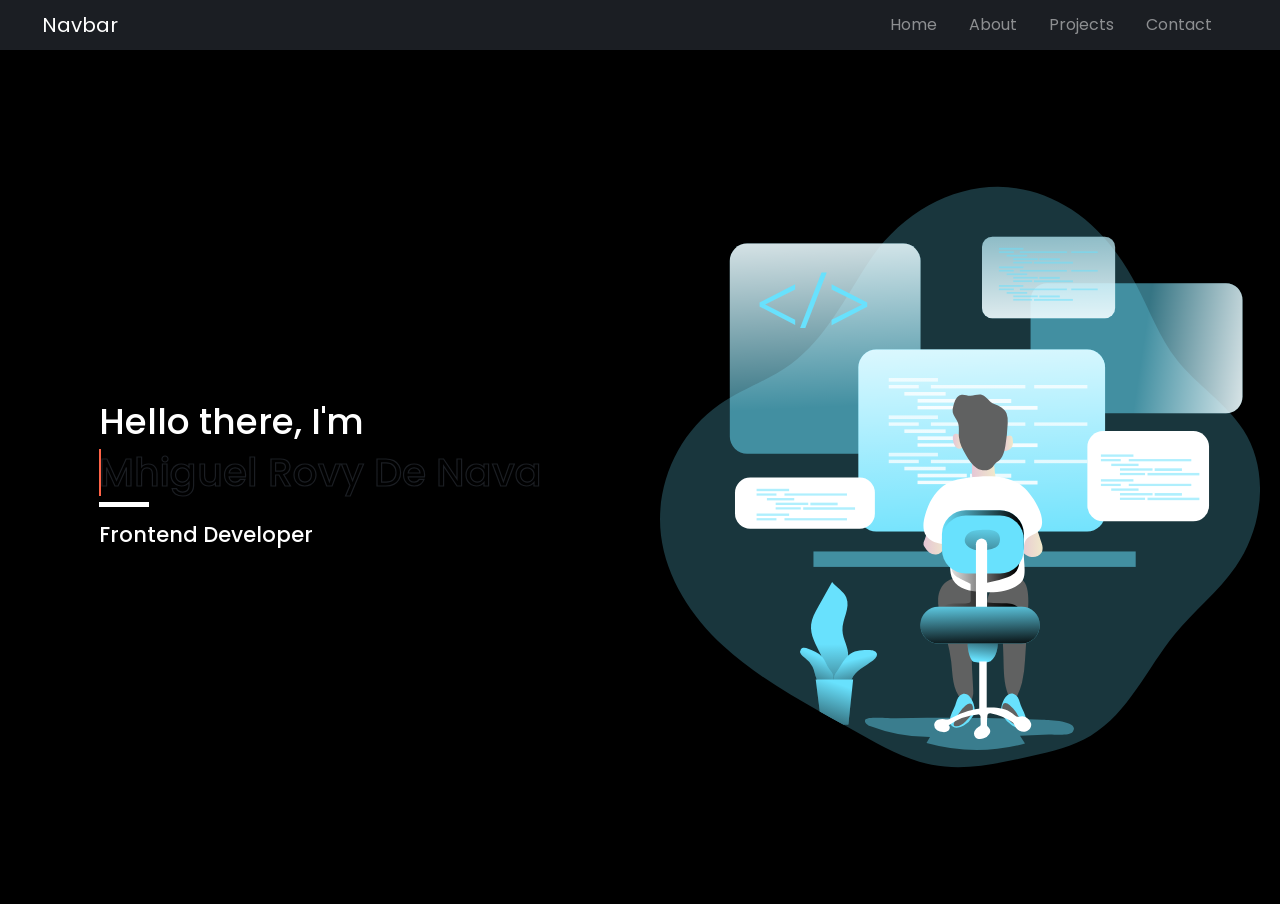
==== index.html @ cf02e926 "commit on main" ====
<!DOCTYPE html>
<html lang="en">
<head>
    <meta charset="UTF-8">
    <meta name="viewport" content="width=device-width, initial-scale=1.0">
    <title>My Portfolio</title>
    <!-- Bootstrap 4.6 -->
    <link rel="stylesheet" href="https://cdn.jsdelivr.net/npm/bootstrap@4.6.1/dist/css/bootstrap.min.css" integrity="sha384-zCbKRCUGaJDkqS1kPbPd7TveP5iyJE0EjAuZQTgFLD2ylzuqKfdKlfG/eSrtxUkn" crossorigin="anonymous">
    <!-- External CSS -->
    <link rel="stylesheet" href="style.css"/>
    <link rel="stylesheet" href="../node_modules/normalize.css/"/>
    <!-- Google Font -->
    <link rel="preconnect" href="https://fonts.googleapis.com">
    <link rel="preconnect" href="https://fonts.gstatic.com" crossorigin>
    <link href="https://fonts.googleapis.com/css2?family=Poppins:wght@300;400;500&display=swap" rel="stylesheet">
</head>
<body>
    <!-- Navigation Bar -->
    <nav class="navbar navbar-expand-lg navbar-dark sticky-top">
        <a class="navbar-brand" href="#">Navbar</a>
        <button class="navbar-toggler" type="button" data-toggle="collapse" data-target="#nav-hamburger">
          <span class="navbar-toggler-icon"></span>
        </button>
      
        <div class="collapse navbar-collapse" id="nav-hamburger">
          <ul class="navbar-nav ml-auto">
            <li class="nav-item">
              <a class="nav-link" href="#home">Home</a>
            </li>
            <li class="nav-item">
              <a class="nav-link" href="#about">About</a>
            </li>
            <li class="nav-item">
                <a class="nav-link" href="#project">Projects</a>
              </li>
              <li class="nav-item">
                <a class="nav-link" href="#contact">Contact</a>
              </li>
          </ul>
        </div>
      </nav>
      
    <div class="container-fluid">
      <div class="intro" id="home">
        <div class="row">
          <!-- Left Column Introduction -->
          <div class="intro-left col-md">
            <div class="left-column">
              <h2>Hello there, I'm</h2>
              <h1 class="text-animate" data-text="Mhiguel&nbsp;Rovy&nbsp;De&nbsp;Nava">Mhiguel&nbsp;Rovy&nbsp;De&nbsp;Nava</h1>
              <div class="line"></div>
              <h3 class="skill">Frontend Developer</h3>
            </div>
          </div>
          <!-- Right Column Introduction -->
          <div class="intro-right col-md">
            <img src="./images/Intro-illustration.svg" alt="A Man Standing">
          </div>
        </div>
      </div>
    </div>

    <!-- Bootstrap JS -->
    <script src="https://cdn.jsdelivr.net/npm/jquery@3.5.1/dist/jquery.slim.min.js" integrity="sha384-DfXdz2htPH0lsSSs5nCTpuj/zy4C+OGpamoFVy38MVBnE+IbbVYUew+OrCXaRkfj" crossorigin="anonymous"></script>
    <script src="https://cdn.jsdelivr.net/npm/bootstrap@4.6.1/dist/js/bootstrap.bundle.min.js" integrity="sha384-fQybjgWLrvvRgtW6bFlB7jaZrFsaBXjsOMm/tB9LTS58ONXgqbR9W8oWht/amnpF" crossorigin="anonymous"></script>
</body>
</html>
---- style.css ----
*{
    font-family: 'Poppins', sans-serif;
    font-size: 12px;
}
body{
    width: 100%;
    min-height: 100vh;
}
html{
    scroll-behavior: smooth;
}
.container-fluid{
    margin-top: 0px;
    background: #000000;
    height: 100%;
}
/* Navigation Bar */
.navbar{
    background: #1B1E23;
}
.navbar-brand{
    margin-left: 30px;
    color: white;
    font-size: 20px;
}
.navbar-nav{
    margin-right: 30px;
}
.nav-item{
    margin-right: 20px;
}
.nav-link{
    color: white;
    font-size: 16px;
}

/* Introduction Text Animation*/
.intro-left h1.text-animate{
    font-size: 5em;
    color: #000000;
    -webkit-text-stroke: 0.1rem #1B1E23;
    position: relative;
}
.intro-left h1.text-animate::before{
    content: attr(data-text);
    position: absolute;
    left: 0;
    top: 0;
    width: 0;
    height: 100%;
    color: tomato;
    -webkit-text-stroke: 0;
    overflow: hidden;
    border-right: 2px solid;
    animation: animate 7s infinite;
}
@keyframes animate{
    0%, 10%, 100%{
        width: 0;
    }
    60%, 80%{
        width: 100%;
    }
}

/* Introduction Left */
.intro-left{
    background-color: #000000; 
    display: flex;
    flex-direction: column;
    justify-content: center;
    align-items: center;
}
.intro-left{
    color: white;
    height: 94.9vh;
}
.intro-left h2{
    font-size: 4rem;
}
.left-column .skill{
    margin-top: 15px;
}
.line{
    border-bottom: 5px solid white;
    width: 50px;
}

/* Introduction Right */
.intro-right{
    display: flex;
    flex-direction: column;
    justify-content: center;
    align-items: center;
}
.intro-right img{
    width: 700px;
    height: 700px;
}

/* Screen Sizes adjustment */
@media screen and (min-width: 320px){
    .intro-left h1.text-animate{
        font-size: 2.3em;
        color: #000000;
        -webkit-text-stroke: 0.1rem #1B1E23;
        position: relative;
    }
    .intro-left h2{
        font-size: 2rem;
    }
    .intro-right img{
        width: 300px;
        height: 300px;
    }
}
@media screen and (min-width: 1200px){
    .intro-left h1.text-animate{
        font-size: 3.3em;
        color: #000000;
        -webkit-text-stroke: 0.1rem #1B1E23;
        position: relative;
    }
    .intro-left h2{
        font-size: 3rem;
    }
    .intro-right img{
        width: 600px;
        height: 600px;
    }
}
@media screen and (min-width: 1620px){
    .intro-left h1.text-animate{
        font-size: 4.3em;
        color: #000000;
        -webkit-text-stroke: 0.1rem #1B1E23;
        position: relative;
    }
    .intro-left h2{
        font-size: 4rem;
    }
    .intro-right img{
        width: 700px;
        height: 700px;
    }
}
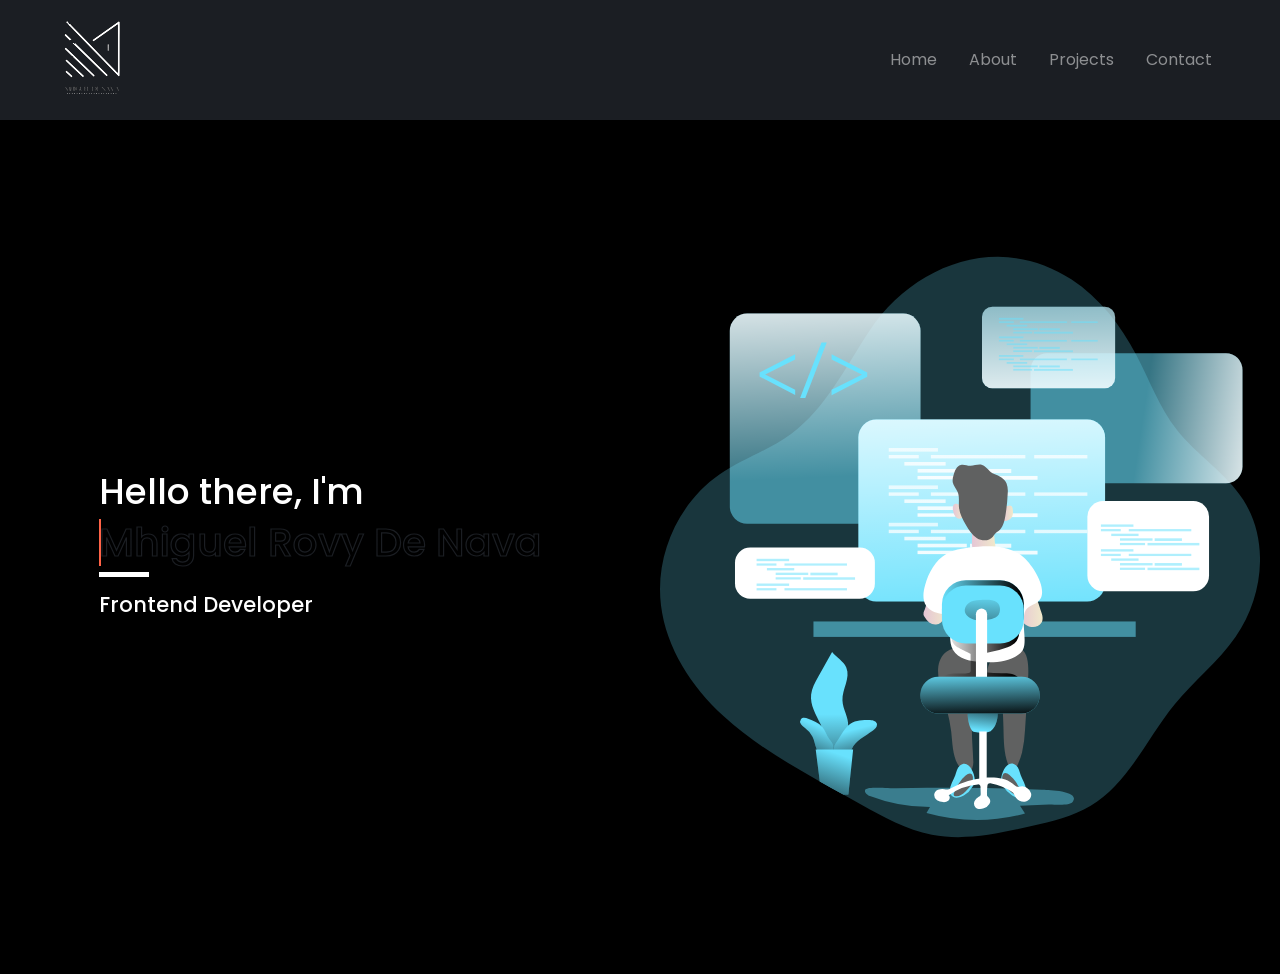
==== commit e7ec0182: "commit on main" ====
--- a/index.html
+++ b/index.html
@@ -17,7 +17,7 @@
 <body>
     <!-- Navigation Bar -->
     <nav class="navbar navbar-expand-lg navbar-dark sticky-top">
-        <a class="navbar-brand" href="#">Navbar</a>
+        <a class="navbar-brand" href="#"><img src="./images/Logo.png" alt="Website Logo"></a>
         <button class="navbar-toggler" type="button" data-toggle="collapse" data-target="#nav-hamburger">
           <span class="navbar-toggler-icon"></span>
         </button>
--- a/style.css
+++ b/style.css
@@ -22,6 +22,9 @@
     margin-left: 30px;
     color: white;
     font-size: 20px;
+}
+.navbar-brand img{
+    width: 100px;
 }
 .navbar-nav{
     margin-right: 30px;
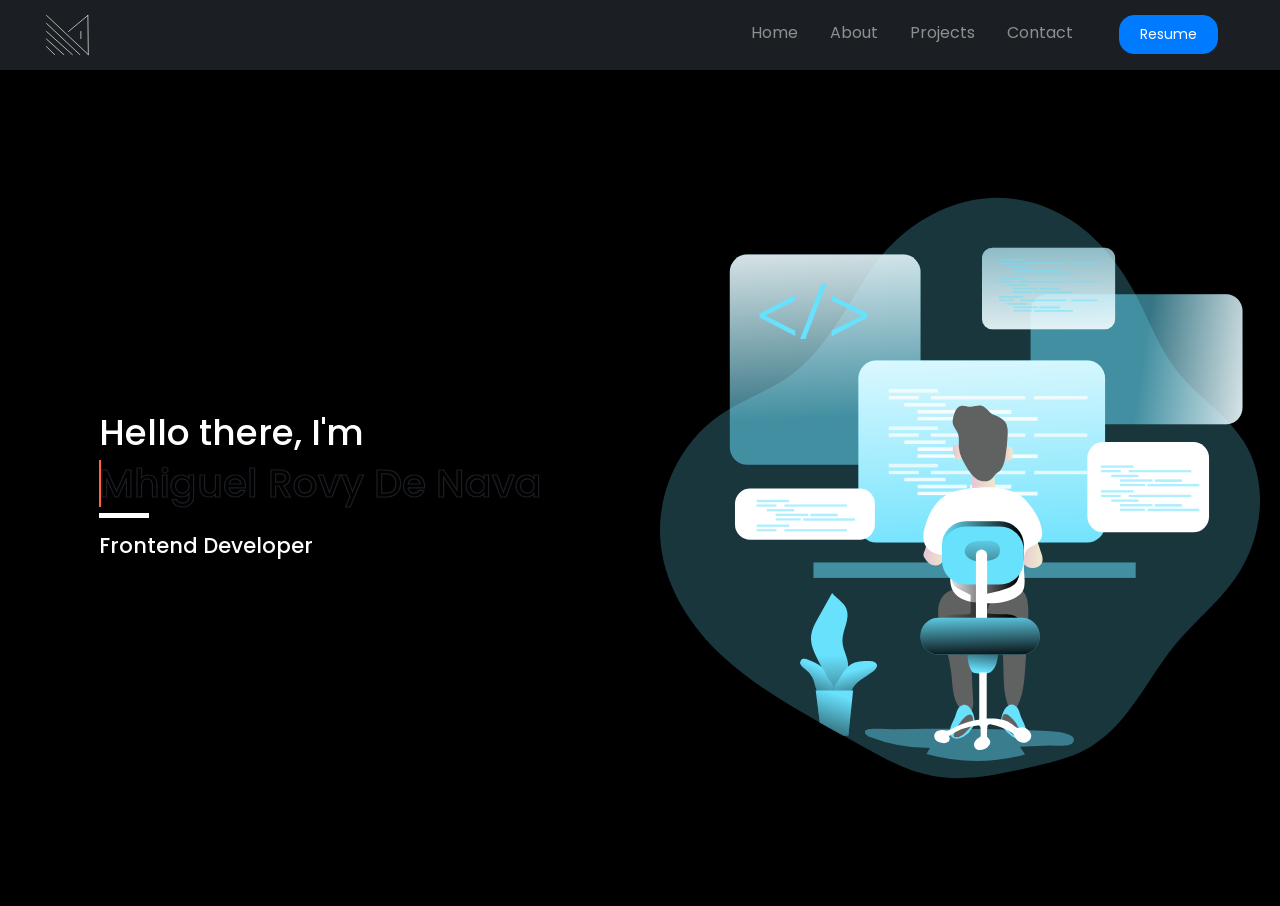
==== commit b9c60bc8: "commit on main" ====
--- a/index.html
+++ b/index.html
@@ -4,6 +4,8 @@
     <meta charset="UTF-8">
     <meta name="viewport" content="width=device-width, initial-scale=1.0">
     <title>My Portfolio</title>
+    <!-- Favicon -->
+    <link rel="shortcut icon" type="image/svg" href="./images/Logo.svg">
     <!-- Bootstrap 4.6 -->
     <link rel="stylesheet" href="https://cdn.jsdelivr.net/npm/bootstrap@4.6.1/dist/css/bootstrap.min.css" integrity="sha384-zCbKRCUGaJDkqS1kPbPd7TveP5iyJE0EjAuZQTgFLD2ylzuqKfdKlfG/eSrtxUkn" crossorigin="anonymous">
     <!-- External CSS -->
@@ -17,7 +19,8 @@
 <body>
     <!-- Navigation Bar -->
     <nav class="navbar navbar-expand-lg navbar-dark sticky-top">
-        <a class="navbar-brand" href="#"><img src="./images/Logo.png" alt="Website Logo"></a>
+        <a class="navbar-brand" href="#">
+          <img src="./images/Logo.svg" alt="Website Logo"></a>
         <button class="navbar-toggler" type="button" data-toggle="collapse" data-target="#nav-hamburger">
           <span class="navbar-toggler-icon"></span>
         </button>
@@ -35,6 +38,11 @@
               </li>
               <li class="nav-item">
                 <a class="nav-link" href="#contact">Contact</a>
+              </li>
+              <li class="nav-item">
+                <a href="./images/My-Resume.pdf">
+                  <button type="button" class="btn btn-primary">Resume</button>
+                </a>
               </li>
           </ul>
         </div>
--- a/style.css
+++ b/style.css
@@ -24,13 +24,20 @@
     font-size: 20px;
 }
 .navbar-brand img{
-    width: 100px;
+    height: 50px;
+
 }
 .navbar-nav{
     margin-right: 30px;
 }
 .nav-item{
     margin-right: 20px;
+}
+.nav-item .btn{
+    font-size: 14px;
+    margin-left: 20px;
+    padding: 8px 20px;
+    border-radius: 15px;
 }
 .nav-link{
     color: white;
@@ -76,7 +83,7 @@
 }
 .intro-left{
     color: white;
-    height: 94.9vh;
+    height: 92.9vh;
 }
 .intro-left h2{
     font-size: 4rem;
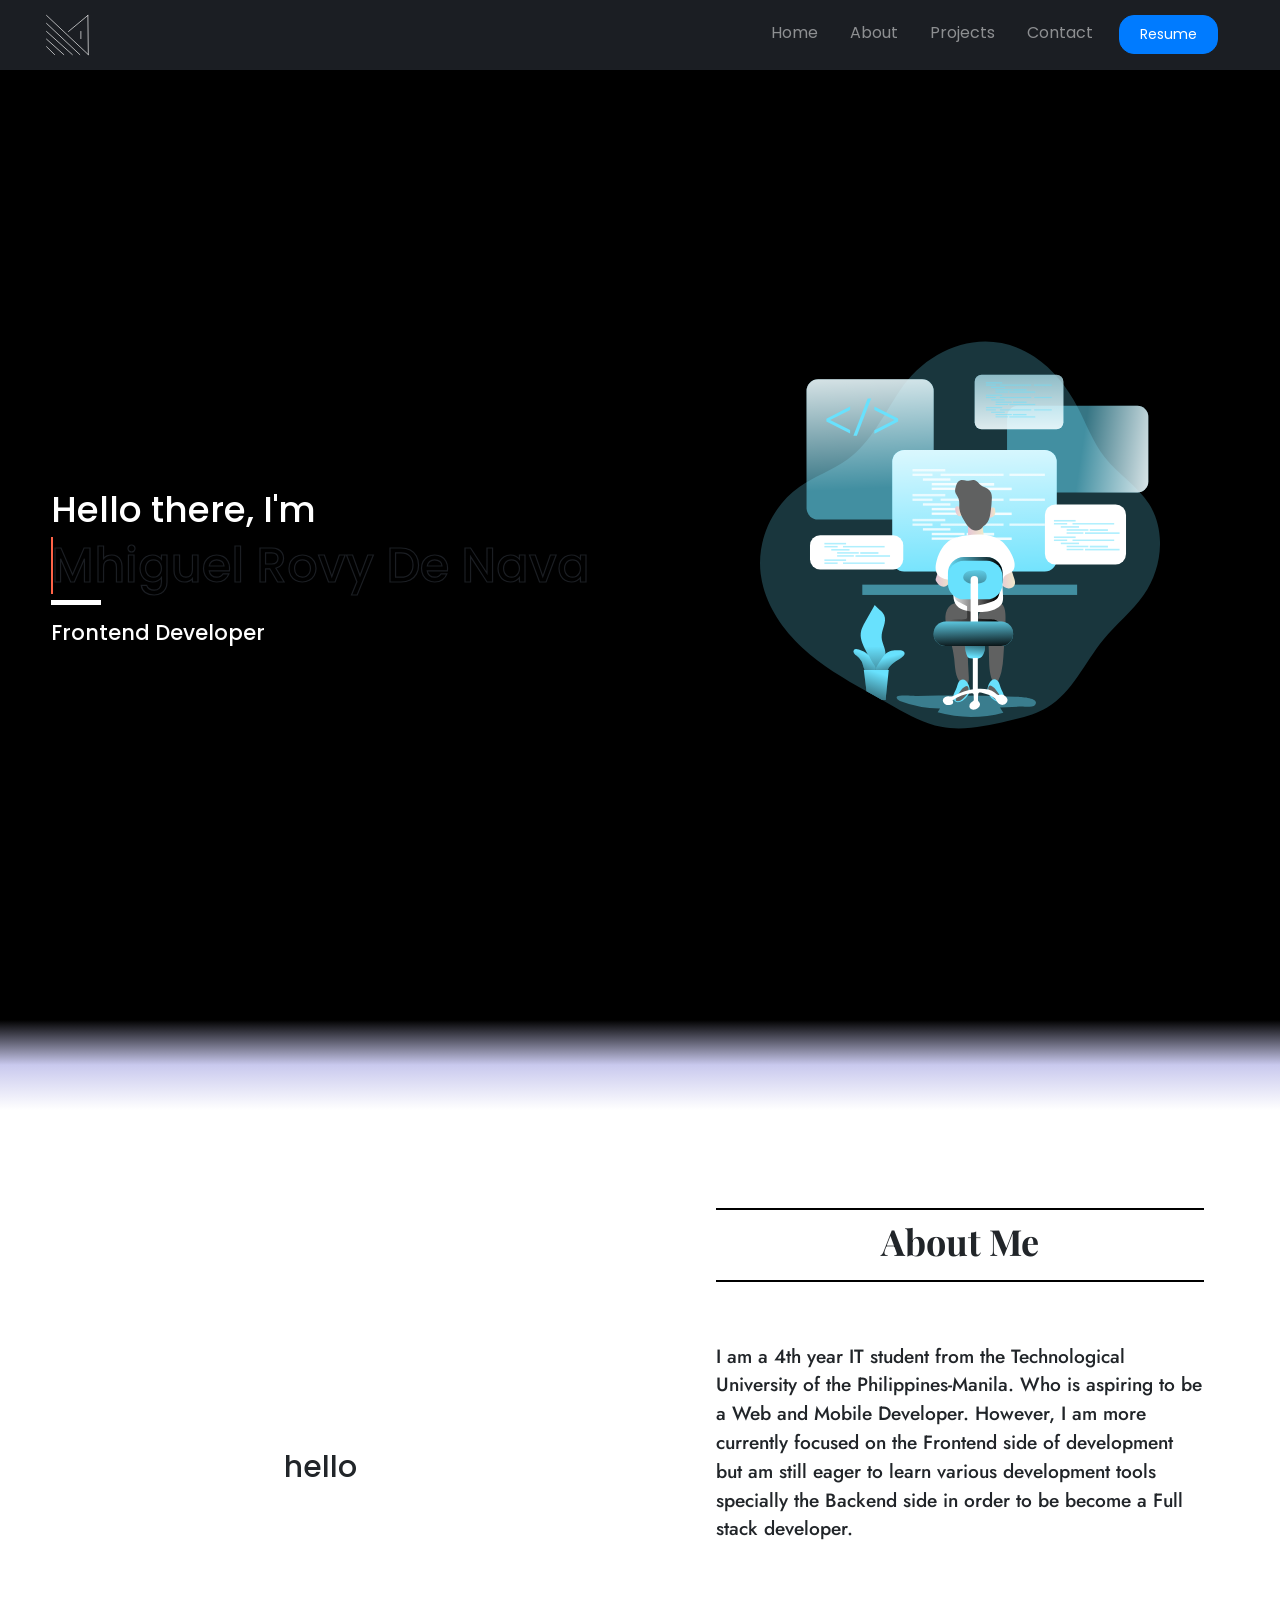
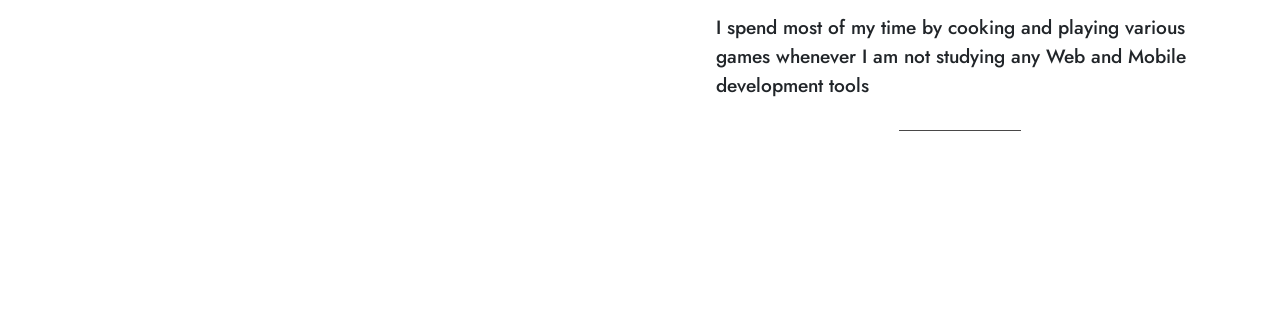
==== commit 1a7c2106: "commit" ====
--- a/index.html
+++ b/index.html
@@ -14,14 +14,14 @@
     <!-- Google Font -->
     <link rel="preconnect" href="https://fonts.googleapis.com">
     <link rel="preconnect" href="https://fonts.gstatic.com" crossorigin>
-    <link href="https://fonts.googleapis.com/css2?family=Poppins:wght@300;400;500&display=swap" rel="stylesheet">
+    <link href="https://fonts.googleapis.com/css2?family=Jost&family=Playfair+Display&family=Poppins:wght@300;400;500&display=swap" rel="stylesheet">
 </head>
 <body>
     <!-- Navigation Bar -->
     <nav class="navbar navbar-expand-lg navbar-dark sticky-top">
-        <a class="navbar-brand" href="#">
+        <a class="navbar-brand" href="#home">
           <img src="./images/Logo.svg" alt="Website Logo"></a>
-        <button class="navbar-toggler" type="button" data-toggle="collapse" data-target="#nav-hamburger">
+        <button class="navbar-toggler" type="button" data-toggle="collapse" data-target="#nav-hamburger" aria-controls="nav-hamburger" aria-expanded="false" aria-label="Toggle navigation">
           <span class="navbar-toggler-icon"></span>
         </button>
       
@@ -48,8 +48,9 @@
         </div>
       </nav>
       
-    <div class="container-fluid">
-      <div class="intro" id="home">
+    <div class="intro container-fluid">
+      <!-- Home Page -->
+      <div id="home">
         <div class="row">
           <!-- Left Column Introduction -->
           <div class="intro-left col-md">
@@ -62,7 +63,37 @@
           </div>
           <!-- Right Column Introduction -->
           <div class="intro-right col-md">
-            <img src="./images/Intro-illustration.svg" alt="A Man Standing">
+            <div class="right-column">
+              <img src="./images/Intro-illustration.svg" alt="A Man Standing">
+            </div>
+          </div>
+        </div>
+      </div>     
+    </div>
+
+    <div class="about-page container-fluid">
+      <!-- About Page -->
+      <div id="about">
+        <div class="row">
+          <!-- Left Column About -->
+          <div class="left-about col-md">
+            <div class="left-about">
+              <h1>hello</h1>
+            </div>
+          </div>
+          <!-- Right Column About -->
+          <div class="right-about col-md">
+            <div class="right-about">
+              <div class="line-two"></div>
+              <h1 class="about-me">About Me</h1>
+              <div class="line-two"></div>
+              <p class="p-about">I am a 4th year IT student from the Technological University of the Philippines-Manila. 
+                Who is aspiring to be a Web and Mobile Developer. However, I am more currently focused on the Frontend side of development
+                but am still eager to learn various development tools specially the Backend side in order to be become a Full stack developer.
+              </p>
+              <p class="p-about"> I spend most of my time by cooking and playing various games whenever I am not studying any Web and Mobile development tools</p>
+              <div class="line-three"></div>
+            </div>
           </div>
         </div>
       </div>
--- a/style.css
+++ b/style.css
@@ -1,156 +1,244 @@
-*{
-    font-family: 'Poppins', sans-serif;
-    font-size: 12px;
-}
-body{
+* {
+  font-family: "Poppins", sans-serif;
+  font-size: 12px;
+}
+body {
+  width: 100%;
+  min-height: 100vh;
+}
+html {
+  scroll-behavior: smooth;
+}
+
+/* Navigation Bar */
+.navbar {
+  background: #1b1e23;
+}
+.navbar-brand {
+  margin-left: 30px;
+  color: white;
+  font-size: 20px;
+}
+.navbar-brand img {
+  height: 50px;
+}
+.navbar-nav {
+  margin-right: 30px;
+}
+.nav-item {
+  margin-right: 20px;
+}
+.nav-item .btn {
+  font-size: 14px;
+  padding: 8px 20px;
+  border-radius: 15px;
+}
+.nav-item .btn:hover {
+  background: transparent;
+}
+.nav-link {
+  color: white;
+  font-size: 16px;
+}
+
+/* Introduction Text Animation*/
+.intro-left h1.text-animate {
+  font-size: 5em;
+  color: #000000;
+  -webkit-text-stroke: 0.1rem #1b1e23;
+  position: relative;
+}
+.intro-left h1.text-animate::before {
+  content: attr(data-text);
+  position: absolute;
+  left: 0;
+  top: 0;
+  width: 0;
+  height: 100%;
+  color: tomato;
+  -webkit-text-stroke: 0;
+  overflow: hidden;
+  border-right: 2px solid;
+  animation: animate 7s infinite;
+}
+@keyframes animate {
+  0%,
+  10%,
+  100% {
+    width: 0;
+  }
+  60%,
+  80% {
     width: 100%;
-    min-height: 100vh;
-}
-html{
-    scroll-behavior: smooth;
-}
-.container-fluid{
-    margin-top: 0px;
-    background: #000000;
-    height: 100%;
-}
-/* Navigation Bar */
-.navbar{
-    background: #1B1E23;
-}
-.navbar-brand{
-    margin-left: 30px;
-    color: white;
-    font-size: 20px;
-}
-.navbar-brand img{
-    height: 50px;
-
-}
-.navbar-nav{
-    margin-right: 30px;
-}
-.nav-item{
-    margin-right: 20px;
-}
-.nav-item .btn{
-    font-size: 14px;
-    margin-left: 20px;
-    padding: 8px 20px;
-    border-radius: 15px;
-}
-.nav-link{
-    color: white;
-    font-size: 16px;
-}
-
-/* Introduction Text Animation*/
-.intro-left h1.text-animate{
+  }
+}
+
+/* Introduction */
+.intro {
+  margin-top: 0px;
+  background: #000000;
+  height: 100%;
+}
+
+/* Introduction Left */
+.intro-left {
+  background-color: #000000;
+  display: flex;
+  flex-direction: column;
+  justify-content: center;
+  align-items: center;
+}
+.intro-left {
+  color: white;
+  height: 100vh;
+}
+.intro-left h2 {
+  font-size: 4rem;
+}
+.left-column .skill {
+  margin-top: 15px;
+}
+.line {
+  border-bottom: 5px solid white;
+  width: 50px;
+}
+
+/* Introduction Right */
+.intro-right {
+  display: flex;
+  flex-direction: column;
+  justify-content: center;
+  align-items: center;
+}
+.intro-right img {
+  width: 700px;
+  height: 700px;
+}
+
+/* Screen Sizes adjustment */
+@media screen and (min-width: 320px) {
+  /* Introduction */
+  .intro-left h1.text-animate {
+    font-size: 3em;
+    color: #000000;
+    -webkit-text-stroke: 0.1rem #1b1e23;
+    position: relative;
+  }
+  .intro-left h2 {
+    font-size: 2rem;
+  }
+  .intro-right img {
+    width: 300px;
+    height: 300px;
+  }
+  .right-column img {
+    margin-bottom: 50px;
+  }
+}
+@media screen and (min-width: 1200px) {
+  /* Introduction */
+  .intro-left {
+    margin-top: 50px;
+  }
+  .intro-left h1.text-animate {
+    font-size: 4em;
+    color: #000000;
+    -webkit-text-stroke: 0.1rem #1b1e23;
+    position: relative;
+  }
+  .intro-left h2 {
+    font-size: 3rem;
+  }
+  .intro-right img {
+    width: 400px;
+    height: 400px;
+  }
+  .right-column {
+    margin-top: 30px;
+  }
+}
+@media screen and (min-width: 1620px) {
+  /* Introduction */
+  .intro-left {
+    margin-top: 50px;
+  }
+  .intro-left h1.text-animate {
     font-size: 5em;
     color: #000000;
-    -webkit-text-stroke: 0.1rem #1B1E23;
-    position: relative;
-}
-.intro-left h1.text-animate::before{
-    content: attr(data-text);
-    position: absolute;
-    left: 0;
-    top: 0;
-    width: 0;
-    height: 100%;
-    color: tomato;
-    -webkit-text-stroke: 0;
-    overflow: hidden;
-    border-right: 2px solid;
-    animation: animate 7s infinite;
-}
-@keyframes animate{
-    0%, 10%, 100%{
-        width: 0;
-    }
-    60%, 80%{
-        width: 100%;
-    }
-}
-
-/* Introduction Left */
-.intro-left{
-    background-color: #000000; 
-    display: flex;
-    flex-direction: column;
-    justify-content: center;
-    align-items: center;
-}
-.intro-left{
-    color: white;
-    height: 92.9vh;
-}
-.intro-left h2{
+    -webkit-text-stroke: 0.1rem #1b1e23;
+    position: relative;
+  }
+  .intro-left h2 {
     font-size: 4rem;
-}
-.left-column .skill{
-    margin-top: 15px;
-}
-.line{
-    border-bottom: 5px solid white;
-    width: 50px;
-}
-
-/* Introduction Right */
-.intro-right{
-    display: flex;
-    flex-direction: column;
-    justify-content: center;
-    align-items: center;
-}
-.intro-right img{
+  }
+  .intro-right img {
+    width: 500px;
+    height: 500px;
+  }
+}
+@media screen and (min-width: 1900px) {
+  /* Introduction */
+  .intro-left h1.text-animate {
+    font-size: 6em;
+    color: #000000;
+    -webkit-text-stroke: 0.1rem #1b1e23;
+    position: relative;
+  }
+  .intro-left h2 {
+    font-size: 5rem;
+  }
+  .intro-right img {
     width: 700px;
     height: 700px;
-}
-
-/* Screen Sizes adjustment */
-@media screen and (min-width: 320px){
-    .intro-left h1.text-animate{
-        font-size: 2.3em;
-        color: #000000;
-        -webkit-text-stroke: 0.1rem #1B1E23;
-        position: relative;
-    }
-    .intro-left h2{
-        font-size: 2rem;
-    }
-    .intro-right img{
-        width: 300px;
-        height: 300px;
-    }
-}
-@media screen and (min-width: 1200px){
-    .intro-left h1.text-animate{
-        font-size: 3.3em;
-        color: #000000;
-        -webkit-text-stroke: 0.1rem #1B1E23;
-        position: relative;
-    }
-    .intro-left h2{
-        font-size: 3rem;
-    }
-    .intro-right img{
-        width: 600px;
-        height: 600px;
-    }
-}
-@media screen and (min-width: 1620px){
-    .intro-left h1.text-animate{
-        font-size: 4.3em;
-        color: #000000;
-        -webkit-text-stroke: 0.1rem #1B1E23;
-        position: relative;
-    }
-    .intro-left h2{
-        font-size: 4rem;
-    }
-    .intro-right img{
-        width: 700px;
-        height: 700px;
-    }
-}+  }
+}
+/* About  */
+.about-page {
+  background: rgb(0, 0, 0);
+  background: linear-gradient(
+    180deg,
+    rgba(0, 0, 0, 1) 0%,
+    rgba(201, 201, 238, 1) 5%,
+    rgba(255, 255, 255, 1) 10%
+  );
+  height: 100vh;
+  width: 100%;
+}
+.left-about {
+  display: flex;
+  flex-direction: column;
+  justify-content: center;
+  align-items: center;
+  height: 100vh;
+}
+.right-about {
+  display: flex;
+  flex-direction: column;
+  justify-content: center;
+  align-items: center;
+  height: 100vh;
+  width: 100%;
+}
+/* Right About */
+.line-two {
+  border-bottom: 2px solid rgb(0, 0, 0);
+  width: 80%;
+  margin: 10px 0 10px 0;
+}
+.line-three {
+  border-bottom: 1.5px solid #494848;
+  width: 20%;
+  margin: 10px 0 10px 0;
+}
+.p-about {
+  width: 80%;
+  font-size: 1.6em;
+  margin: 50px 20px 20px 20px;
+  font-family: "Jost", sans-serif;
+  font-weight: 500;
+}
+.about-me {
+  font-size: 3em;
+  font-family: "Playfair Display", serif;
+  font-weight: 700;
+}
